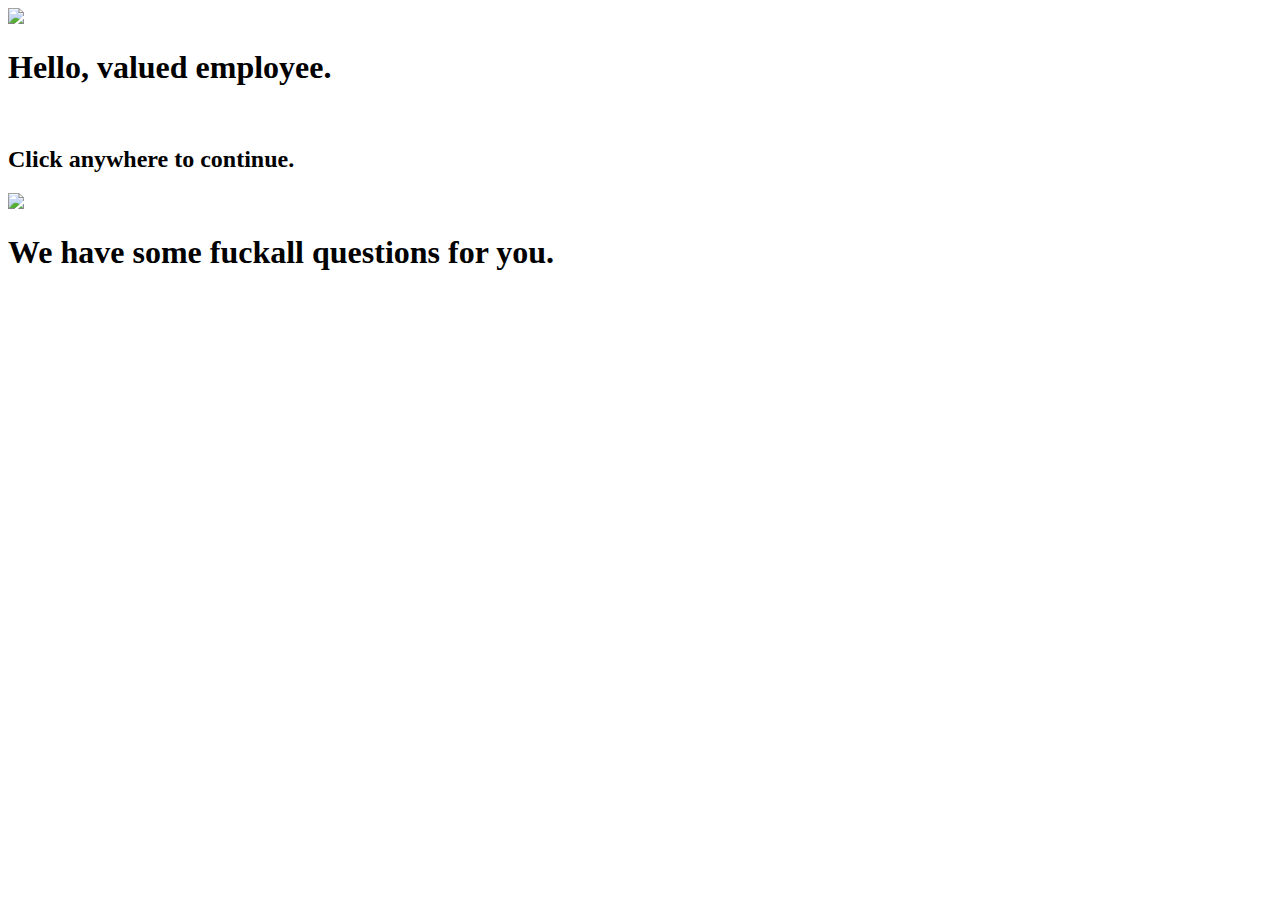
==== Mug-form/index.html @ 72c1d1dd "revised preload function" ====
<!DOCTYPE html>
<html>
<head>
  <meta name="viewport" content="width=device-width, initial-scale=1.0">

  <link rel="stylesheet" href="css/style.css">
  <link rel="stylesheet" href="css/animate.css">

</head>
<body>
<div id="main">

<div id="screen1">
  <img src="images/bearhi.gif" class="gif">
<div class="overlay"></div>
<h1 class="welcome animated bounceInUp">Hello, valued employee.</h1>
  <br/><h2 class="questions2 animated bounceInLeft">Click anywhere to continue.</h2>
</div>


<div id="trav">
  <img src="images/travolta.gif" class="gif">
  <div class="overlay"></div>
  <h1 id="heading2" class="questions">We have some fuckall questions for you.</h1>
  <div id="fillthis"></div>
</div>
</div>



<script src="https://ajax.googleapis.com/ajax/libs/jquery/1.12.0/jquery.min.js"></script>
<script>
$(document).ready(function(){

$("body").click(function(){
  $("#trav").slideDown(500);
});

$("#trav").click(function(){
  $("#fillthis").html("<h2 class='questions2 animated bounceInUp'>Try not to crap your pants.</h2><br/><button class='ghost-button animated bounceInUp'>Continue</button>");
});


});


		<!--//--><![CDATA[//><!--
			var images = new Array()
			function preload() {
				for (i = 0; i < preload.arguments.length; i++) {
					images[i] = new Image()
					images[i].src = preload.arguments[i]
				}
			}
			preload(
				"images/bearhi.gif",
				"images/travolta.gif"
			)
		//--><!]]>
</script>
</body>
</html>
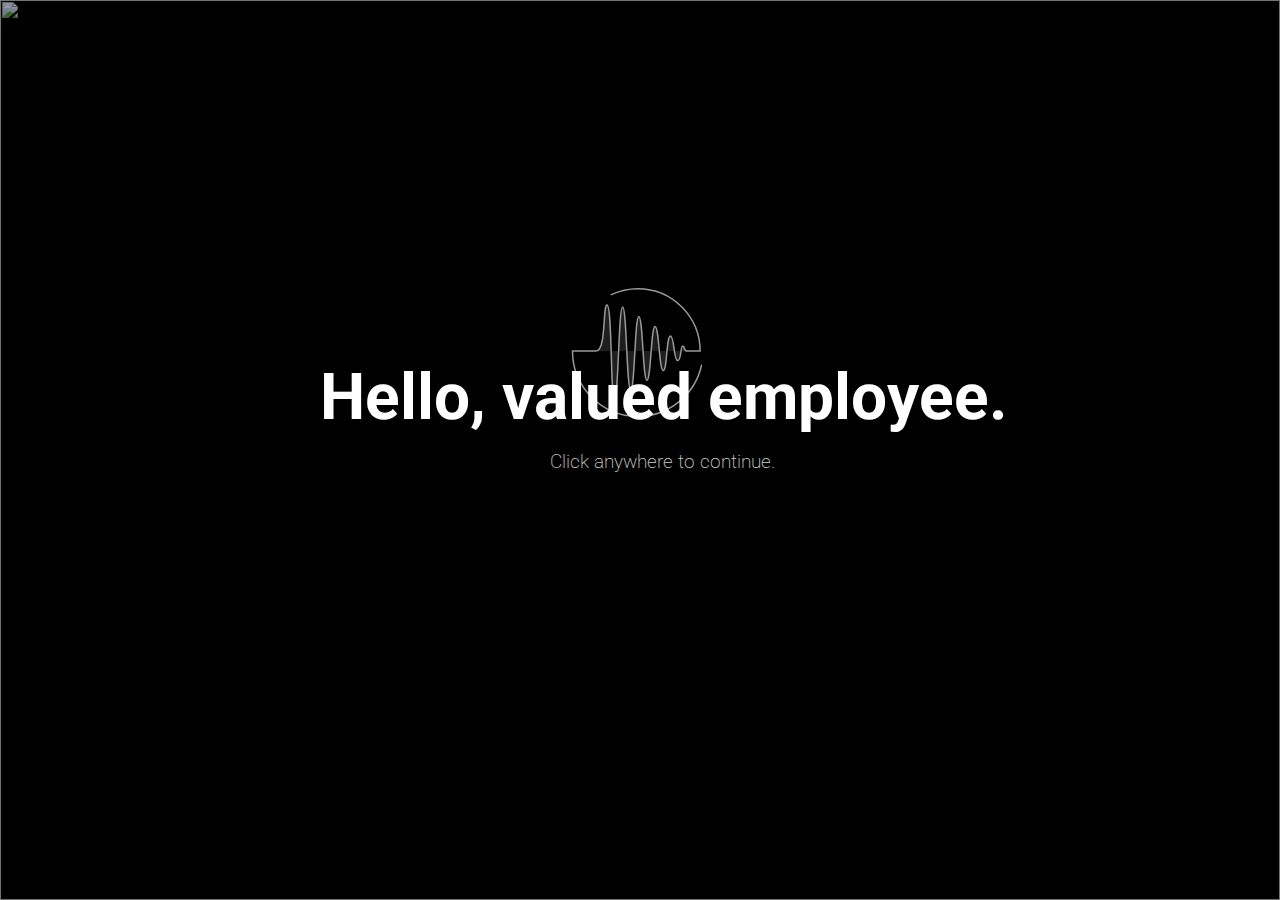
==== commit e93487f3: "container issue fixed" ====
--- a/Mug-form/index.html
+++ b/Mug-form/index.html
@@ -3,12 +3,66 @@
 <head>
   <meta name="viewport" content="width=device-width, initial-scale=1.0">
 
+
   <link rel="stylesheet" href="css/style.css">
   <link rel="stylesheet" href="css/animate.css">
+<style>
+html,body
+{
+  height: 100%;
+  width: 100%;
+}
 
+.simform{
+  height: 100%;
+
+}
+
+#main
+{
+  height:100%;
+}
+
+
+section
+{
+  height:100%;
+}
+
+
+object{
+	width:100%;
+  height:100%;
+}
+
+#theForm{
+  width: 100%;
+  height:100%;
+}
+
+</style>
 </head>
 <body>
 <div id="main">
+
+
+  <div id="loader">
+  <div class='container'>
+    <svg class='part' x="0px" y="0px" viewBox="0 0 256 256" style="enable-background:new 0 0 256 256;" xml:space="preserve">
+      <path class="svgpath" id="playload" d="M189.5,140.5c-6.6,29.1-32.6,50.9-63.7,50.9c-36.1,0-65.3-29.3-65.3-65.3
+  	c0,0,17,0,23.5,0c10.4,0,6.6-45.9,11-46c5.2-0.1,3.6,94.8,7.4,94.8c4.1,0,4.1-92.9,8.2-92.9c4.1,0,4.1,83,8.1,83
+  	c4.1,0,4.1-73.6,8.1-73.6c4.1,0,4.1,63.9,8.1,63.9c4.1,0,4.1-53.9,8.1-53.9c4.1,0,4.1,44.1,8.2,44.1c4.1,0,3.1-34.5,7.2-34.5
+  	c4.1,0,3.1,24.6,7.2,24.6c4.1,0,2.5-14.5,5.2-14.5c2.2,0,0.8,5.1,4.2,4.9c0.4,0,13.1,0,13.1,0c0-34.4-27.9-62.3-62.3-62.3
+  	c-27.4,0-50.7,17.7-59,42.3" />
+
+      <path class="svgbg" d="M61,126c0,0,16.4,0,23,0c10.4,0,6.6-45.9,11-46c5.2-0.1,3.6,94.8,7.4,94.8c4.1,0,4.1-92.9,8.2-92.9
+  	c4.1,0,4.1,83,8.1,83c4.1,0,4.1-73.6,8.1-73.6c4.1,0,4.1,63.9,8.1,63.9c4.1,0,4.1-53.9,8.1-53.9c4.1,0,4.1,44.1,8.2,44.1
+  	c4.1,0,3.1-34.5,7.2-34.5c4.1,0,3.1,24.6,7.2,24.6c4.1,0,2.5-14.5,5.2-14.5c2.2,0,0.8,5.1,4.2,4.9c0.4,0,22.5,0,23,0" />
+    </svg>
+  </div>
+</div>
+
+
 
 <div id="screen1">
   <img src="images/bearhi.gif" class="gif">
@@ -28,35 +82,40 @@
 
 
 
+
 <script src="https://ajax.googleapis.com/ajax/libs/jquery/1.12.0/jquery.min.js"></script>
 <script>
+
 $(document).ready(function(){
 
-$("body").click(function(){
+$("#screen1").click(function(){
   $("#trav").slideDown(500);
 });
 
 $("#trav").click(function(){
-  $("#fillthis").html("<h2 class='questions2 animated bounceInUp'>Try not to crap your pants.</h2><br/><button class='ghost-button animated bounceInUp'>Continue</button>");
+  $("#fillthis").html("<h2 class='questions2 animated bounceInUp'>Try not to crap your pants.</h2><br/><button class='ghost-button animated bounceInUp' onClick='formhtml()'>Continue</button>");
 });
 
 
+// hide loader.
+
+
+setTimeout(function() {
+   $('#loader').addClass("animated fadeOutUpBig");
+   $('.container').addClass("animated fadeOutUpBig");
+ }, 1000);
+
 });
 
+// console.log(mainhtml);
 
-		<!--//--><![CDATA[//><!--
-			var images = new Array()
-			function preload() {
-				for (i = 0; i < preload.arguments.length; i++) {
-					images[i] = new Image()
-					images[i].src = preload.arguments[i]
-				}
-			}
-			preload(
-				"images/bearhi.gif",
-				"images/travolta.gif"
-			)
-		//--><!]]>
+ function formhtml(){
+
+
+   document.getElementById('main').innerHTML = "<object type='text/html' data='form.html'></object>";
+ }
+
+
 </script>
 </body>
 </html>
--- a/Mug-form/css/style.css
+++ b/Mug-form/css/style.css
@@ -0,0 +1,221 @@
+
+@import url(http://fonts.googleapis.com/css?family=Open+Sans);
+
+@import url(http://fonts.googleapis.com/css?family=Roboto);
+
+
+*
+{
+  margin:0;
+  padding:0;
+  -webkit-font-smoothing:antialiased !important;
+  text-rendering: optimizeLegibility !important;
+
+}
+
+/*
+loader css*/
+
+
+
+#loader {
+  margin: 0;
+  overflow: hidden;
+  width: 100%;
+  height: 100vh;
+  background: #000;
+  position: absolute;
+
+}
+
+.container1 {
+      position: absolute;
+      top:0;
+      bottom: 0;
+      left: 0;
+      right: 0;
+      width: 100%;
+      height: 100%;
+      margin: auto;
+}
+
+.part {
+  width: 20vw;
+  min-width: 10vw;
+  position: absolute;
+  left:40%;
+  top:25%;
+
+
+}
+
+.svgpath {
+  fill: rgba(255,255,255,0);
+  stroke: #fff;
+  stroke-width: 1.5px;
+  stroke-dasharray: 1000;
+  stroke-linecap: round;
+  z-index: 2;
+}
+
+.svgbg {
+  fill: rgba(255,255,255,0.2);
+  z-index: 1;
+ }
+
+#playload {
+  animation: dash 2.5s reverse ease-in-out infinite;
+}
+
+@keyframes dash {
+  to {
+    stroke-dashoffset: 2000;
+  }
+}
+
+
+
+
+body
+{
+  height: 100%;
+  /*background-color:#c13389;*/
+  overflow: hidden;
+}
+
+#main
+{
+  height:100%;
+  width:100%;
+  overflow: hidden;
+}
+
+#trav{
+  height:100vh;
+  width:100%;
+  position: absolute;
+  display: none;
+  z-index: 1;
+}
+
+
+#screen1{
+  /*background:url('images/hi.gif');*/
+ -webkit-background-size: cover;
+ -moz-background-size: cover;
+ -o-background-size: cover;
+ background-size: cover;
+ height:100vh;
+ width:100%;
+ position: absolute;
+ z-index: 1;
+ /*display:none;*/
+
+}
+
+
+
+
+
+.gif{
+
+  width:100%;
+  height:100vh;
+  position: absolute;
+  /*z-index: -1;*/
+
+}
+
+.overlay{
+  background-color: #000;
+  height:100%;
+  width: 100%;
+  opacity:0.4;
+  position: absolute;
+}
+
+
+
+.welcome
+{
+  color:#fff;
+  font-family: "Roboto", "sans-serif";
+  font-size: 5vw;
+  position:absolute;
+  top: 40%;
+  left:25%;
+
+}
+
+.questions{
+  font-family: "Roboto",sans-serif;
+  color: #fff;
+  position: absolute;
+  font-size: 4.5vw;
+  left: 10%;
+  top:40%;
+  z-index: 1;
+
+}
+
+
+.questions2{
+  font-family: "Roboto",sans-serif;
+  min-width: 4vw;
+  color: #fff;
+  position: absolute;
+  font-size: 1.5vw;
+  left: 43%;
+  top:50%;
+  z-index: 1;
+  opacity:0.8;
+  font-weight: 200;
+
+}
+
+.ghost-button
+{
+  position:absolute;
+  z-index: 3;
+  left: 47%;
+  top:55%;
+  font-family: 'Roboto', sans-serif;
+    color: #009688;
+    background: transparent;
+    border: 2px solid #009688;
+    font-size: 25px;
+    border-radius:5px;
+    padding: 7px 12px;
+    font-weight: normal;
+    margin: 6px 0;
+    display: inline-block;
+    text-decoration: none;
+    min-width: 4vw;
+    transition: 0.3s;
+}
+
+.ghost-button:hover, .ghost-button:active {
+  color:#fff;
+  background:#009688;
+  transition: 0.3s;
+}
+
+#form{
+  position: absolute;
+  height: 100%;
+  width: 100%;
+}
+/*.input
+{
+  width:60vw;
+  height:5vh;
+  border-radius: 5px;
+  border: 1px solid #c13389;
+  font-size: 2em;
+  position:absolute;
+  top: 45%;
+  left: 20%;
+  display:none;
+  font-family: "Open Sans",sans-serif;
+
+}*/
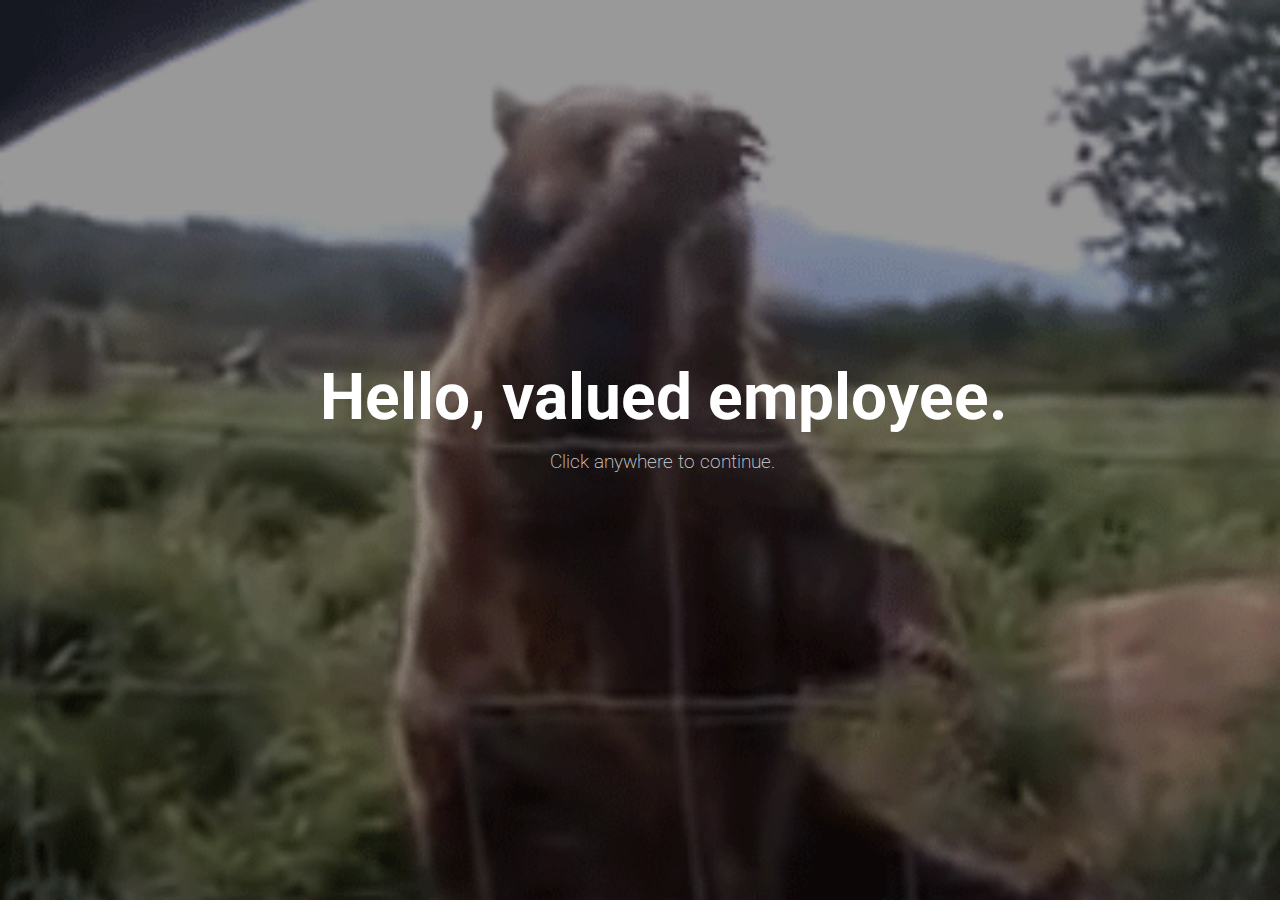
==== commit 45f999f8: "form changes" ====
--- a/Mug-form/index.html
+++ b/Mug-form/index.html
@@ -42,7 +42,7 @@
 
 </style>
 </head>
-<body>
+<body onclick="clicks();">
 <div id="main">
 
 
@@ -65,7 +65,7 @@
 
 
 <div id="screen1">
-  <img src="images/bearhi.gif" class="gif">
+  <img src="img/bearhi.gif" class="gif">
 <div class="overlay"></div>
 <h1 class="welcome animated bounceInUp">Hello, valued employee.</h1>
   <br/><h2 class="questions2 animated bounceInLeft">Click anywhere to continue.</h2>
@@ -73,7 +73,7 @@
 
 
 <div id="trav">
-  <img src="images/travolta.gif" class="gif">
+  <img src="img/travolta.gif" class="gif">
   <div class="overlay"></div>
   <h1 id="heading2" class="questions">We have some fuckall questions for you.</h1>
   <div id="fillthis"></div>
@@ -85,6 +85,17 @@
 
 <script src="https://ajax.googleapis.com/ajax/libs/jquery/1.12.0/jquery.min.js"></script>
 <script>
+
+//counts clicks to display graphic
+
+var click = 0;
+
+function clicks(){
+  click++;
+  console.log(click);
+}
+
+
 
 $(document).ready(function(){
 
